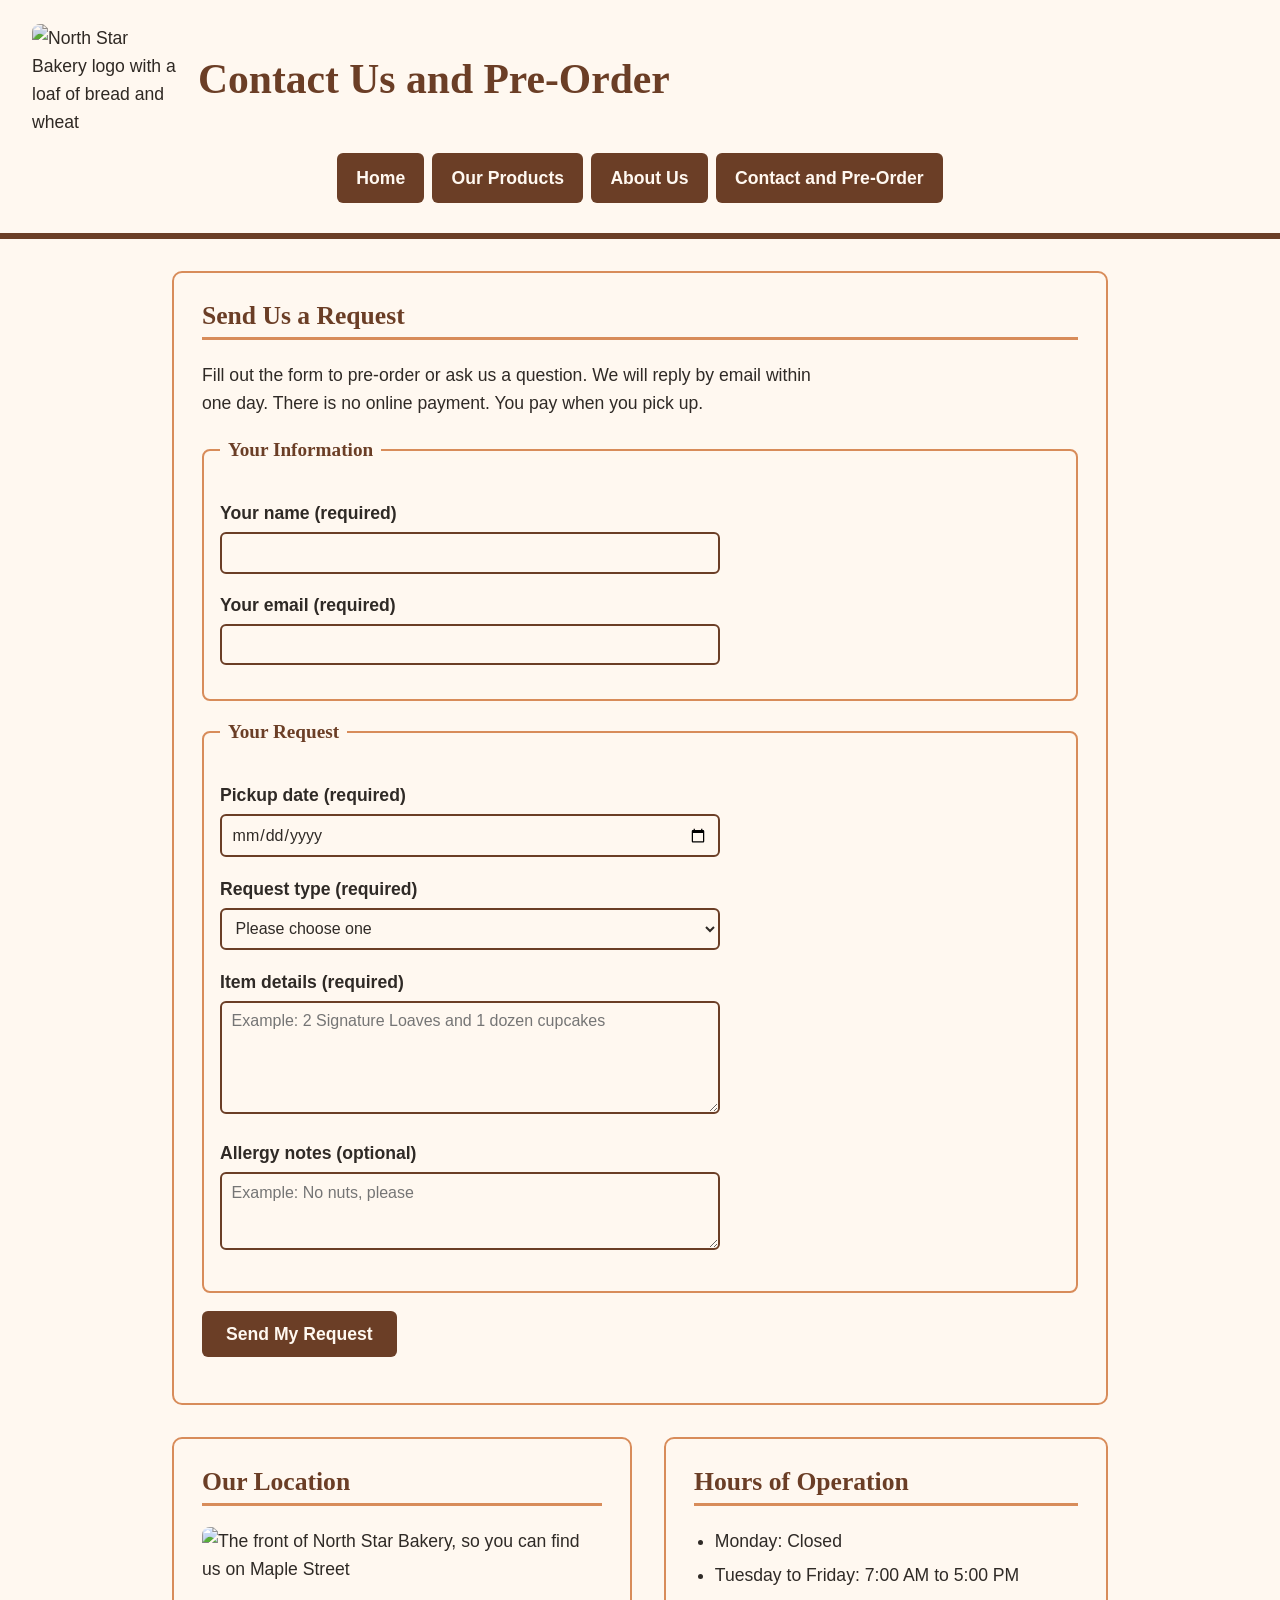
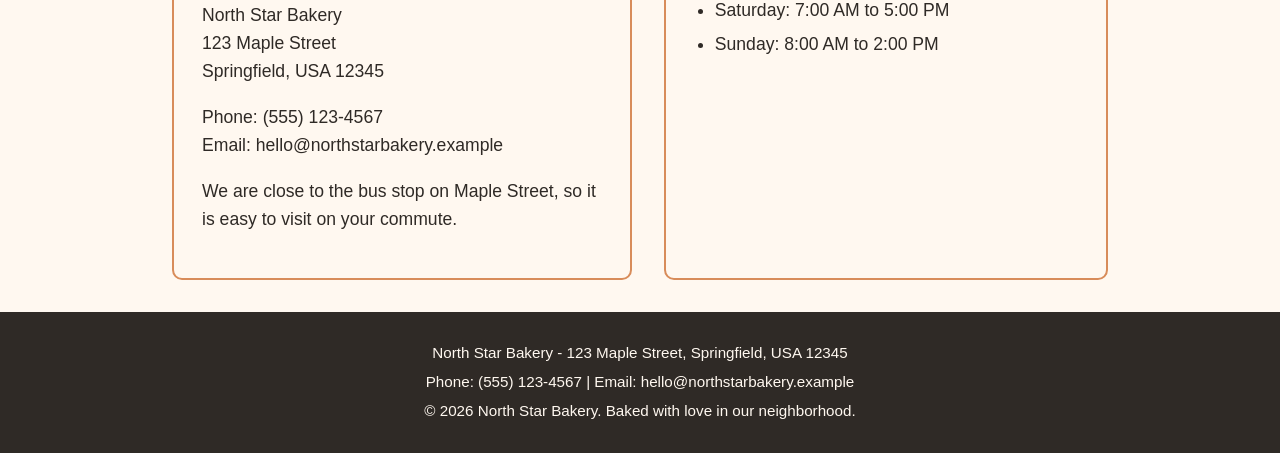
==== contact.html @ c6f29c73 "North Star Bakery website" ====
<!DOCTYPE html>
<html lang="en">
<head>
  <meta charset="UTF-8">
  <meta name="viewport" content="width=device-width, initial-scale=1.0">
  <meta name="description" content="Send a pre-order request or question to North Star Bakery. Find our hours and address.">
  <title>Contact and Pre-Order | North Star Bakery</title>
  <link rel="stylesheet" href="styles.css">
</head>
<body>

  <header>
    <img src="Bakery_c/bakery-logo_c.png" alt="North Star Bakery logo with a loaf of bread and wheat" width="150">
    <h1>Contact Us and Pre-Order</h1>
    <nav>
      <ul>
        <li><a href="index.html">Home</a></li>
        <li><a href="products.html">Our Products</a></li>
        <li><a href="about.html">About Us</a></li>
        <li><a href="contact.html">Contact and Pre-Order</a></li>
      </ul>
    </nav>
  </header>

  <main>

    <section class="wide">
      <h2>Send Us a Request</h2>
      <p>Fill out the form to pre-order or ask us a question. We will reply by email within one day. There is no online payment. You pay when you pick up.</p>

      <form action="#" method="post">

        <fieldset>
          <legend>Your Information</legend>

          <p>
            <label for="name">Your name (required)</label><br>
            <input type="text" id="name" name="name" required minlength="2" maxlength="60" pattern="[^0-9]+" title="Please do not use numbers in your name">
          </p>

          <p>
            <label for="email">Your email (required)</label><br>
            <input type="email" id="email" name="email" required>
          </p>
        </fieldset>

        <fieldset>
          <legend>Your Request</legend>

          <p>
            <label for="pickup">Pickup date (required)</label><br>
            <input type="date" id="pickup" name="pickup" required>
          </p>

          <p>
            <label for="request-type">Request type (required)</label><br>
            <select id="request-type" name="request-type" required>
              <option value="">Please choose one</option>
              <option value="pre-order">Pre-order</option>
              <option value="event-order">Event or large order</option>
              <option value="general-question">General question</option>
            </select>
          </p>

          <p>
            <label for="details">Item details (required)</label><br>
            <textarea id="details" name="details" rows="5" cols="40" required minlength="5" maxlength="500" placeholder="Example: 2 Signature Loaves and 1 dozen cupcakes"></textarea>
          </p>

          <p>
            <label for="allergies">Allergy notes (optional)</label><br>
            <textarea id="allergies" name="allergies" rows="3" cols="40" maxlength="300" placeholder="Example: No nuts, please"></textarea>
          </p>
        </fieldset>

        <p>
          <button type="submit">Send My Request</button>
        </p>

      </form>
    </section>

    <section>
      <h2>Our Location</h2>
      <img src="Bakery_c/bakery-storefront_c.png" alt="The front of North Star Bakery, so you can find us on Maple Street" width="400">
      <p>North Star Bakery<br>
      123 Maple Street<br>
      Springfield, USA 12345</p>
      <p>Phone: (555) 123-4567<br>
      Email: hello@northstarbakery.example</p>
      <p>We are close to the bus stop on Maple Street, so it is easy to visit on your commute.</p>
    </section>

    <section>
      <h2>Hours of Operation</h2>
      <ul>
        <li>Monday: Closed</li>
        <li>Tuesday to Friday: 7:00 AM to 5:00 PM</li>
        <li>Saturday: 7:00 AM to 5:00 PM</li>
        <li>Sunday: 8:00 AM to 2:00 PM</li>
      </ul>
    </section>

  </main>

  <footer>
    <p>North Star Bakery - 123 Maple Street, Springfield, USA 12345</p>
    <p>Phone: (555) 123-4567 | Email: hello@northstarbakery.example</p>
    <p>&copy; 2026 North Star Bakery. Baked with love in our neighborhood.</p>
  </footer>

</body>
</html>
---- styles.css ----
/* North Star Bakery - styles.css
   Colors: cream #FFF8F0, brown #6B3E26, peach #D88C5A, charcoal #2F2A26
   Fonts: Georgia (headings) and Arial (everything else)
   Mobile first: the small screen styles come first. */

/* ---------- Basics ---------- */
* {
  box-sizing: border-box;
}

body {
  margin: 0;
  background-color: #FFF8F0;
  color: #2F2A26;
  font-family: Arial, Helvetica, sans-serif;
  font-size: 1.1rem;
  line-height: 1.6;
  display: flex;
  flex-direction: column;
  min-height: 100vh;
}

/* ---------- Headings ---------- */
h1, h2, h3 {
  font-family: Georgia, "Times New Roman", serif;
  color: #6B3E26;
  line-height: 1.2;
}

h1 {
  font-size: 2rem;
  margin: 0;
}

h2 {
  font-size: 1.6rem;
  margin-top: 0;
  padding-bottom: 0.3rem;
  border-bottom: 3px solid #D88C5A;
}

h3 {
  font-size: 1.25rem;
  margin-bottom: 0.3rem;
}

/* ---------- Links ---------- */
a {
  color: #6B3E26;
  font-weight: bold;
}

a:hover {
  color: #2F2A26;
  background-color: #D88C5A;
}

a:focus,
button:focus,
input:focus,
select:focus,
textarea:focus {
  outline: 3px solid #2F2A26;
  outline-offset: 2px;
}

/* ---------- Header and navigation ---------- */
header {
  display: flex;
  flex-direction: column;
  align-items: center;
  gap: 1rem;
  padding: 1rem;
  text-align: center;
  border-bottom: 6px solid #6B3E26;
}

header img {
  mix-blend-mode: multiply;  /* hides the white box around the logo */
}

nav {
  width: 100%;
}

nav ul {
  display: flex;
  flex-direction: column;
  gap: 0.5rem;
  list-style: none;
  margin: 0;
  padding: 0;
}

nav a {
  display: block;
  padding: 0.7rem 1rem;
  background-color: #6B3E26;
  color: #FFF8F0;
  text-decoration: none;
  text-align: center;
  border-radius: 6px;
}

nav a:hover {
  background-color: #D88C5A;
  color: #2F2A26;
}

/* ---------- Main content ---------- */
main {
  flex: 1;
  display: flex;
  flex-direction: column;
  gap: 1.5rem;
  width: 100%;
  max-width: 1000px;
  margin: 0 auto;
  padding: 1.5rem 1rem;
}

section {
  padding: 1.25rem;
  border: 2px solid #D88C5A;
  border-radius: 10px;
}

section p,
section li {
  max-width: 65ch;   /* keeps lines short and easy to read */
}

ul {
  padding-left: 1.3rem;
}

li {
  margin-bottom: 0.4rem;
}

/* ---------- Images, figure, audio, video ---------- */
img,
video {
  display: block;
  max-width: 100%;
  height: auto;
  border-radius: 8px;
}

picture {
  display: block;
}

picture img {
  width: 100%;       /* lets the picture grow on big screens */
  max-width: 700px;
}

audio {
  width: 100%;
  max-width: 400px;
}

figure {
  margin: 0;
}

figcaption {
  margin-top: 0.5rem;
  font-style: italic;
}

/* ---------- Form ---------- */
fieldset {
  margin: 0 0 1rem 0;
  padding: 1rem;
  border: 2px solid #D88C5A;
  border-radius: 8px;
}

legend {
  padding: 0 0.5rem;
  font-family: Georgia, "Times New Roman", serif;
  font-size: 1.2rem;
  font-weight: bold;
  color: #6B3E26;
}

label {
  font-weight: bold;
}

input,
select,
textarea {
  width: 100%;
  max-width: 500px;
  margin-top: 0.3rem;
  padding: 0.6rem;
  font-family: Arial, Helvetica, sans-serif;
  font-size: 1rem;
  color: #2F2A26;
  background-color: #FFF8F0;
  border: 2px solid #6B3E26;
  border-radius: 6px;
}

button {
  padding: 0.8rem 1.5rem;
  font-family: Arial, Helvetica, sans-serif;
  font-size: 1.1rem;
  font-weight: bold;
  color: #FFF8F0;
  background-color: #6B3E26;
  border: none;
  border-radius: 6px;
  cursor: pointer;
}

button:hover {
  background-color: #2F2A26;
}

/* ---------- Footer ---------- */
footer {
  padding: 1.5rem 1rem;
  text-align: center;
  font-size: 0.95rem;
  background-color: #2F2A26;
  color: #FFF8F0;
}

footer p {
  margin: 0.3rem 0;
}

/* ---------- Bigger screens (tablet and up) ---------- */
@media (min-width: 700px) {

  h1 {
    font-size: 2.6rem;
  }

  header {
    flex-direction: row;
    flex-wrap: wrap;
    justify-content: center;
    padding: 1.5rem 2rem;
    text-align: left;
  }

  header h1 {
    flex: 1;
  }

  nav {
    flex-basis: 100%;
  }

  nav ul {
    flex-direction: row;
    justify-content: center;
  }

  nav a {
    padding: 0.7rem 1.2rem;
  }

  main {
    flex-direction: row;
    flex-wrap: wrap;
    padding: 2rem;
    gap: 2rem;
  }

  /* two sections side by side */
  section {
    flex: 1 1 40%;
    padding: 1.75rem;
  }

  /* these sections take the whole row */
  section.wide {
    flex-basis: 100%;
  }
}
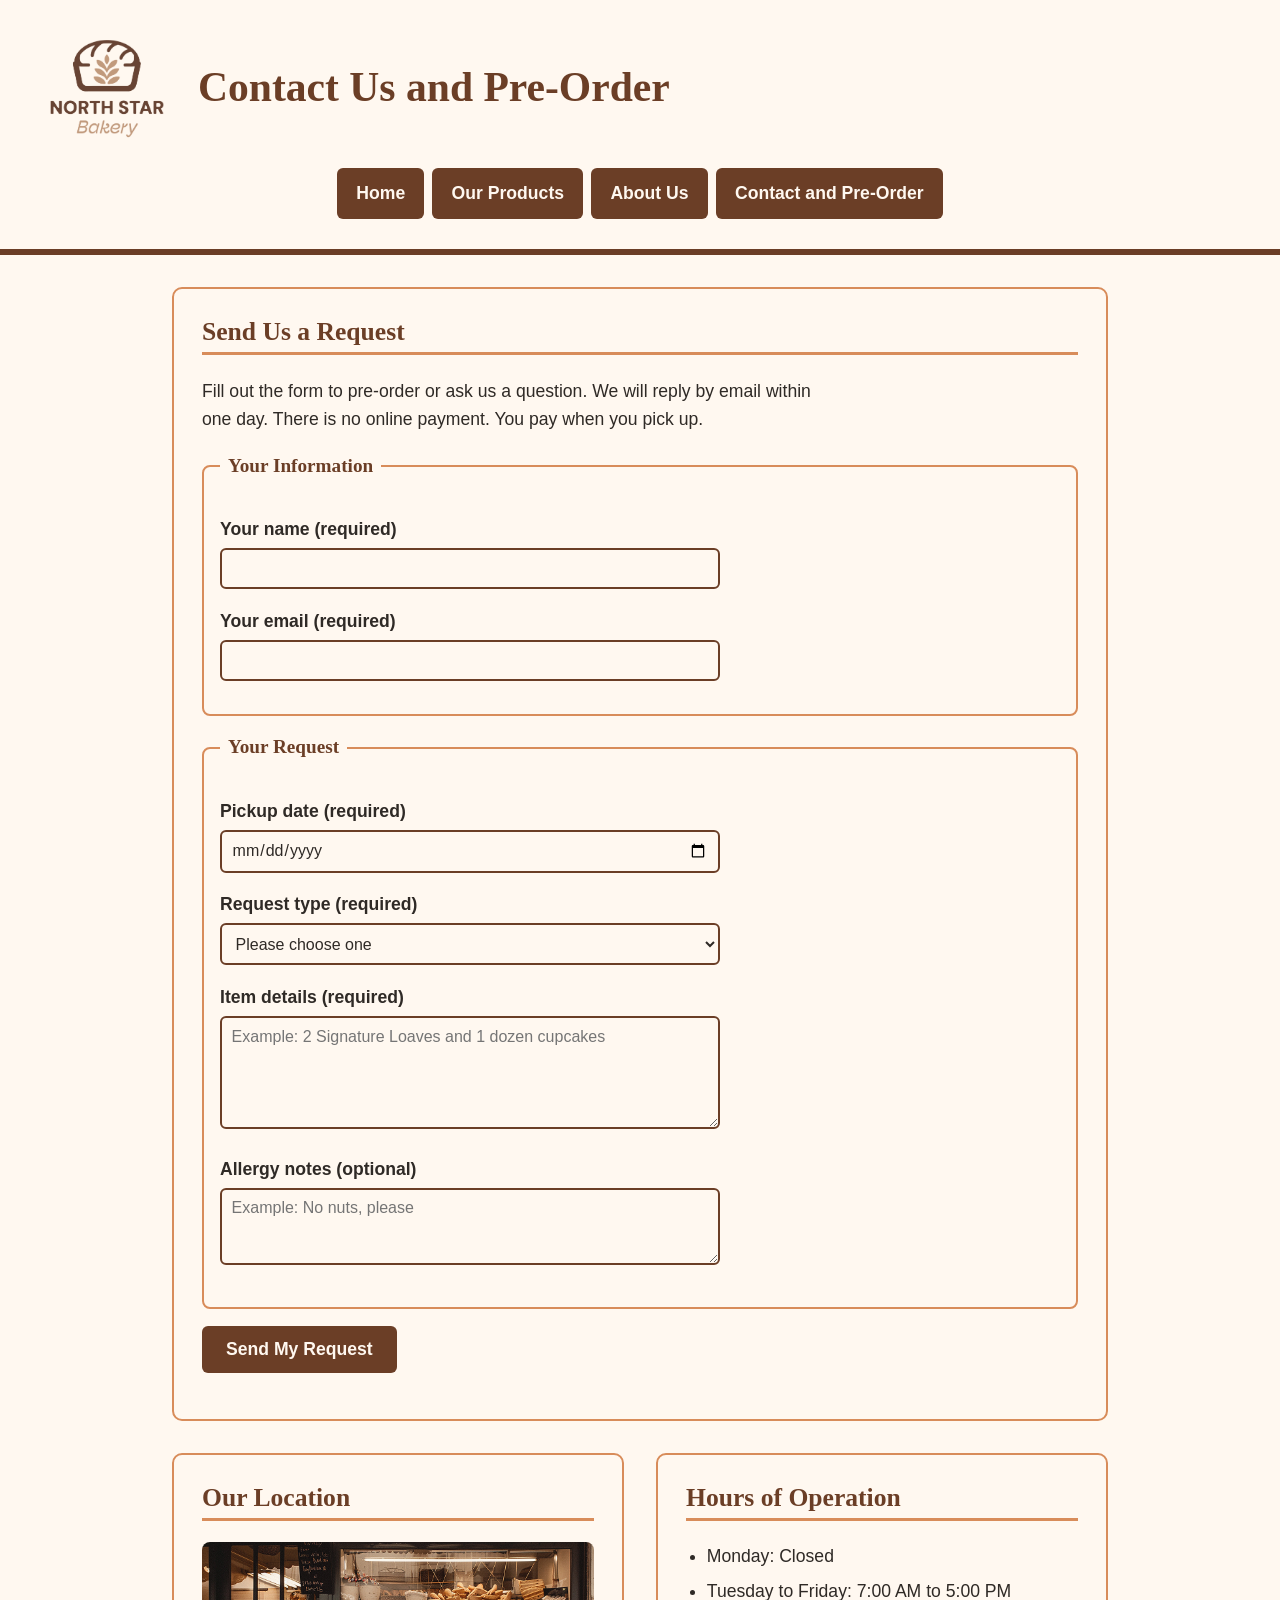
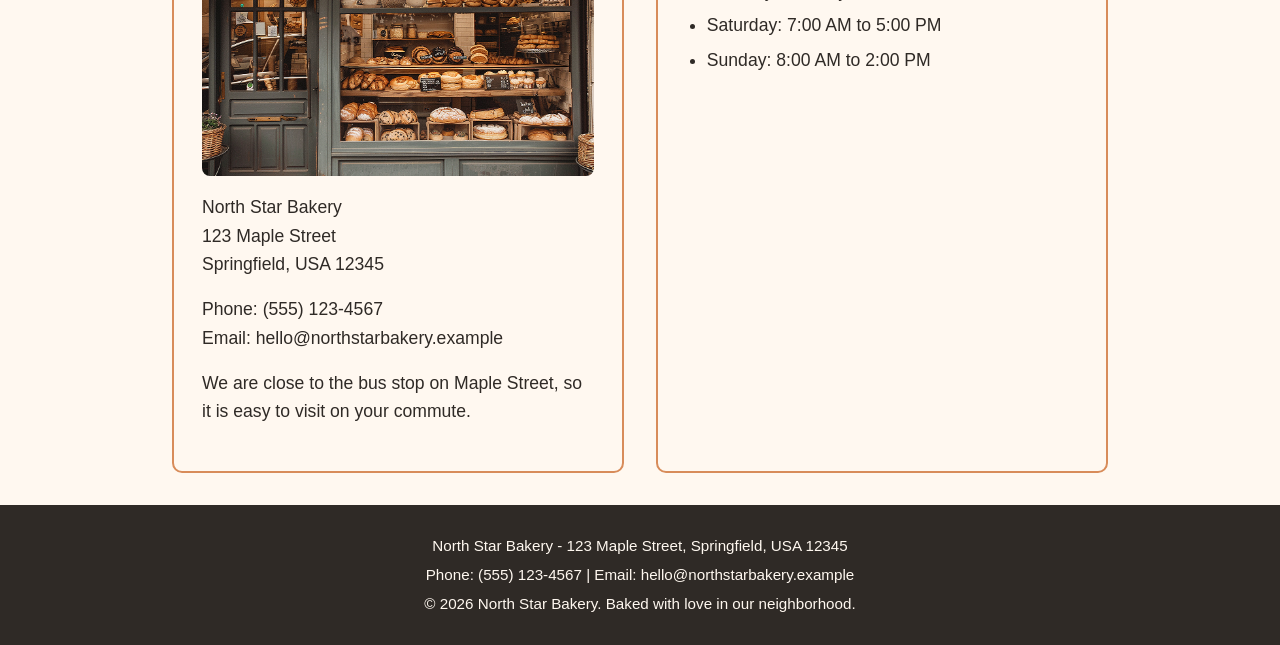
==== commit 78adf41d: "Add JavaScript features" ====
--- a/contact.html
+++ b/contact.html
@@ -6,6 +6,7 @@
   <meta name="description" content="Send a pre-order request or question to North Star Bakery. Find our hours and address.">
   <title>Contact and Pre-Order | North Star Bakery</title>
   <link rel="stylesheet" href="styles.css">
+  <script src="script.js" defer></script>
 </head>
 <body>
 
@@ -28,19 +29,23 @@
       <h2>Send Us a Request</h2>
       <p>Fill out the form to pre-order or ask us a question. We will reply by email within one day. There is no online payment. You pay when you pick up.</p>
 
-      <form action="#" method="post">
+      <p id="list-notice" class="message" role="status"></p>
+
+      <form action="#" method="post" id="order-form" novalidate>
 
         <fieldset>
           <legend>Your Information</legend>
 
           <p>
             <label for="name">Your name (required)</label><br>
-            <input type="text" id="name" name="name" required minlength="2" maxlength="60" pattern="[^0-9]+" title="Please do not use numbers in your name">
+            <input type="text" id="name" aria-describedby="name-error" name="name" required minlength="2" maxlength="60" pattern="[^0-9]+" title="Please do not use numbers in your name">
+            <span class="error" id="name-error"></span>
           </p>
 
           <p>
             <label for="email">Your email (required)</label><br>
-            <input type="email" id="email" name="email" required>
+            <input type="email" id="email" aria-describedby="email-error" name="email" required>
+            <span class="error" id="email-error"></span>
           </p>
         </fieldset>
 
@@ -49,33 +54,38 @@
 
           <p>
             <label for="pickup">Pickup date (required)</label><br>
-            <input type="date" id="pickup" name="pickup" required>
+            <input type="date" id="pickup" aria-describedby="pickup-error" name="pickup" required>
+            <span class="error" id="pickup-error"></span>
           </p>
 
           <p>
             <label for="request-type">Request type (required)</label><br>
-            <select id="request-type" name="request-type" required>
+            <select id="request-type" aria-describedby="request-type-error" name="request-type" required>
               <option value="">Please choose one</option>
               <option value="pre-order">Pre-order</option>
               <option value="event-order">Event or large order</option>
               <option value="general-question">General question</option>
             </select>
+            <span class="error" id="request-type-error"></span>
           </p>
 
           <p>
             <label for="details">Item details (required)</label><br>
-            <textarea id="details" name="details" rows="5" cols="40" required minlength="5" maxlength="500" placeholder="Example: 2 Signature Loaves and 1 dozen cupcakes"></textarea>
+            <textarea id="details" aria-describedby="details-error" name="details" rows="5" cols="40" required minlength="5" maxlength="500" placeholder="Example: 2 Signature Loaves and 1 dozen cupcakes"></textarea>
+            <span class="error" id="details-error"></span>
           </p>
 
           <p>
             <label for="allergies">Allergy notes (optional)</label><br>
-            <textarea id="allergies" name="allergies" rows="3" cols="40" maxlength="300" placeholder="Example: No nuts, please"></textarea>
+            <textarea id="allergies" aria-describedby="allergies-error" name="allergies" rows="3" cols="40" maxlength="300" placeholder="Example: No nuts, please"></textarea>
+            <span class="error" id="allergies-error"></span>
           </p>
         </fieldset>
 
         <p>
           <button type="submit">Send My Request</button>
         </p>
+        <p id="form-message" class="message" role="status"></p>
 
       </form>
     </section>
--- a/styles.css
+++ b/styles.css
@@ -221,6 +221,75 @@
   background-color: #2F2A26;
 }
 
+/* ---------- List builder (products.html) ---------- */
+.builder {
+  display: flex;
+  flex-direction: column;
+  gap: 1.5rem;
+}
+
+.builder > div {
+  flex: 1;
+}
+
+.plain-list {
+  list-style: none;
+  padding: 0;
+  margin: 0;
+}
+
+.product-item {
+  display: flex;
+  flex-wrap: wrap;
+  justify-content: space-between;
+  align-items: center;
+  gap: 0.5rem;
+  padding: 0.75rem 0;
+  border-bottom: 1px solid #D88C5A;
+  max-width: none;
+}
+
+/* a product that is already in the list */
+button.selected {
+  background-color: #D88C5A;
+  color: #2F2A26;
+}
+
+button.selected:hover {
+  background-color: #2F2A26;
+  color: #FFF8F0;
+}
+
+#list-total {
+  font-weight: bold;
+}
+
+/* ---------- Messages and form errors ---------- */
+.message:not(:empty) {
+  padding: 0.75rem;
+  background-color: #D88C5A;
+  color: #2F2A26;
+  font-weight: bold;
+  border-radius: 6px;
+}
+
+.error {
+  display: block;
+  margin-top: 0.3rem;
+  color: #6B3E26;
+  font-weight: bold;
+}
+
+.error:not(:empty)::before {
+  content: "\26A0  ";   /* warning sign */
+}
+
+input.invalid,
+select.invalid,
+textarea.invalid {
+  border: 3px dashed #2F2A26;
+}
+
 /* ---------- Footer ---------- */
 footer {
   padding: 1.5rem 1rem;
@@ -279,6 +348,12 @@
     padding: 1.75rem;
   }
 
+  /* the two lists in the list builder sit side by side */
+  .builder {
+    flex-direction: row;
+    gap: 2rem;
+  }
+
   /* these sections take the whole row */
   section.wide {
     flex-basis: 100%;
